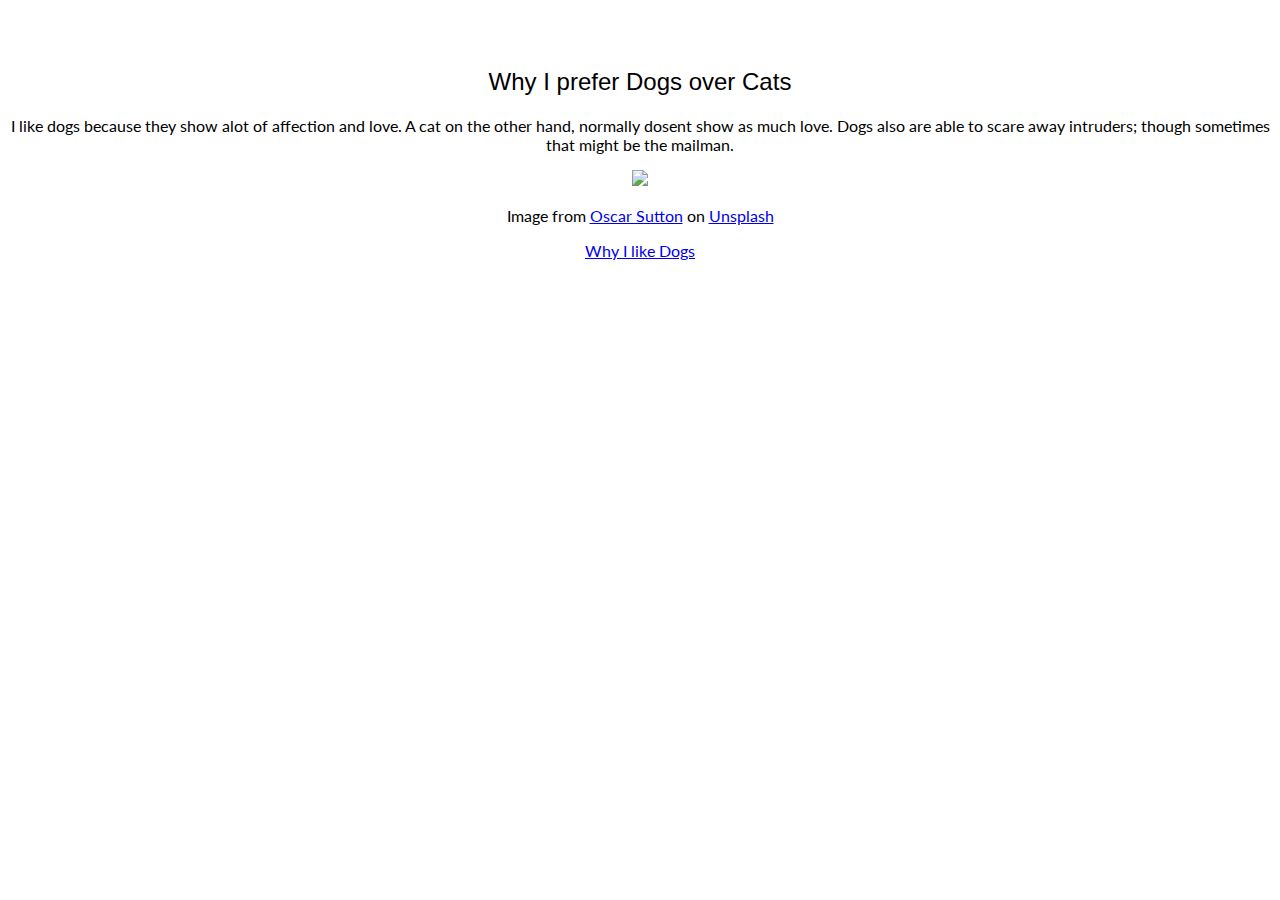
==== why.html @ f8bd34c2 "Add files via upload" ====
<!DOCTYPE html>
<html>
    <head>
        <meta charset="utf-8">
        <title>All about Dogs</title>
        <link rel="stylesheet" href="styles.css">
        <link href="/normalize.css" rel="stylesheet">
        <link rel="preconnect" href="https://fonts.googleapis.com">
        <link rel="preconnect" href="https://fonts.gstatic.com" crossorigin>
        <link href="https://fonts.googleapis.com/css2?family=Lato:ital,wght@0,100;0,300;0,400;0,700;0,900;1,100;1,300;1,400;1,700;1,900&display=swap" rel="stylesheet"> 
        <link rel="preconnect" href="https://fonts.gstatic.com" crossorigin>
<link href="https://fonts.googleapis.com/css2?family=Lato:ital,wght@0,100;0,300;0,400;0,700;0,900;1,100;1,300;1,400;1,700;1,900&family=Noto+Sans:ital,wght@0,100..900;1,100..900&display=swap" rel="stylesheet">
    </head>
    <body>
        <header>
            
        </header>
        <article>
        <h2>Why I prefer Dogs over Cats</h2>
        <p>I like dogs because they show alot of affection and love. A cat on the other hand, normally dosent show as much love. Dogs also are able to scare away intruders; though sometimes that might be the mailman.</p>
        <img src="images/beachDog.jpg">
        <p>Image from <a href="https://unsplash.com/@o5ky">Oscar Sutton</a> on <a href="https://unsplash.com">Unsplash</a></p>
        </article>
        <footer>
            <p><a href="index.html">Why I like Dogs</a></p>
        </footer>
    </body>
</html>
---- styles.css ----
header{
    text-align: center;
}
h2{
    font-family: "Nano-Sans", sans-serif;
    font-weight: 400;
    font-style: normal;
    text-align: center;
}
p{
    font-family: "Lato", sans-serif;
    font-weight: 400;
    font-style: normal;

}
body{
    text-align: center; 
}

.head{ 
    display: inline;
    padding: 10px;
}
header{
    text-align: center;
    background-image: url("");
    background-size:cover;
    padding: 20px;
}
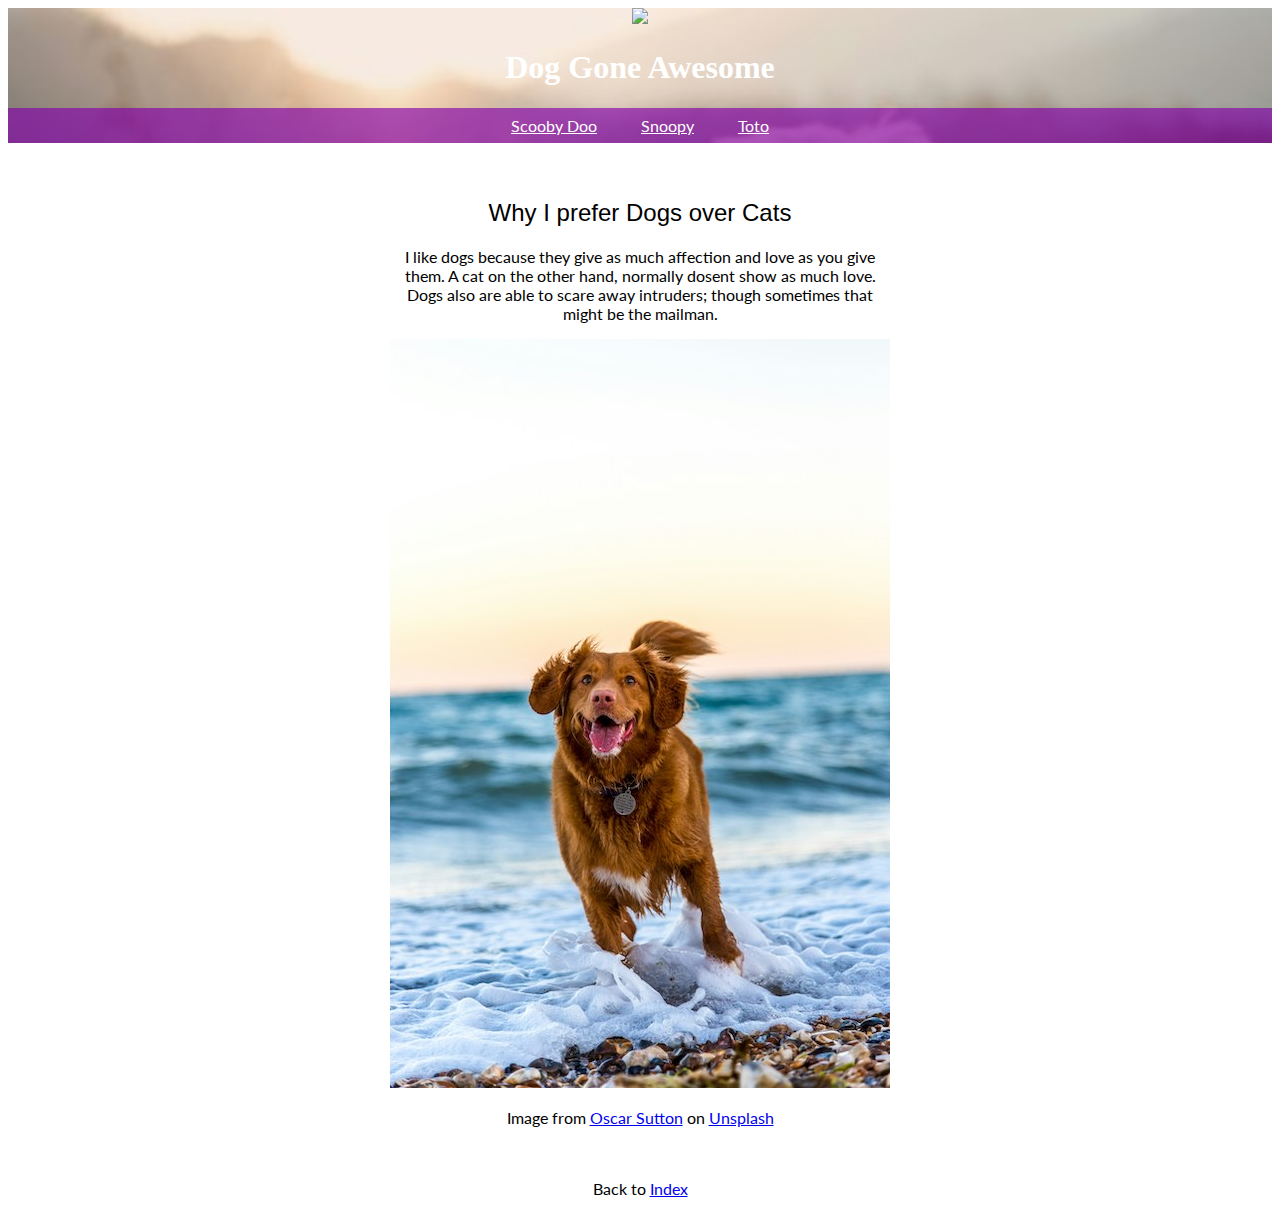
==== commit 4ff18a23: "Add files via upload" ====
--- a/why.html
+++ b/why.html
@@ -3,6 +3,7 @@
     <head>
         <meta charset="utf-8">
         <title>All about Dogs</title>
+        <link rel="icon" href="images/dog-face.svg" type="image/svg">
         <link rel="stylesheet" href="styles.css">
         <link href="/normalize.css" rel="stylesheet">
         <link rel="preconnect" href="https://fonts.googleapis.com">
@@ -13,16 +14,22 @@
     </head>
     <body>
         <header>
-            
+            <img src="images/dogPNG.png" width="150px">
+            <h1>Dog Gone Awesome</h1>
+            <ul class="headLine">
+                <li class="head"><a class="headText"href="https://en.wikipedia.org/wiki/Scooby-Doo" target="_blank">Scooby Doo</a></li>
+                <li class="head"><a class="headText"href="https://www.peanuts.com/" target="_blank">Snoopy</a></li>
+                <li class="head"><a class="headText"href="https://en.wikipedia.org/wiki/Terry_(dog)" target="_blank">Toto</a></li>
+            </ul>
         </header>
         <article>
         <h2>Why I prefer Dogs over Cats</h2>
-        <p>I like dogs because they show alot of affection and love. A cat on the other hand, normally dosent show as much love. Dogs also are able to scare away intruders; though sometimes that might be the mailman.</p>
+        <p>I like dogs because they give as much affection and love as you give them. A cat on the other hand, normally dosent show as much love. Dogs also are able to scare away intruders; though sometimes that might be the mailman.</p>
         <img src="images/beachDog.jpg">
         <p>Image from <a href="https://unsplash.com/@o5ky">Oscar Sutton</a> on <a href="https://unsplash.com">Unsplash</a></p>
         </article>
         <footer>
-            <p><a href="index.html">Why I like Dogs</a></p>
+            <p>Back to <a href="index.html">Index</a></p>
         </footer>
     </body>
 </html>--- a/styles.css
+++ b/styles.css
@@ -1,5 +1,15 @@
-header{
-    text-align: center;
+.headLine{
+    background-color: rgba(131, 1, 170, 0.647);
+    padding: 8px;
+}
+.head{ 
+    display: inline;
+    padding: 10px;
+}
+.headText{
+    color:white;
+    display: inline;
+    padding: 0px 10px 0px 10px;
 }
 h2{
     font-family: "Nano-Sans", sans-serif;
@@ -7,23 +17,23 @@
     font-style: normal;
     text-align: center;
 }
-p{
+p, ul{
     font-family: "Lato", sans-serif;
     font-weight: 400;
     font-style: normal;
 
 }
 body{
-    text-align: center; 
+    text-align: center;
 }
-
-.head{ 
-    display: inline;
-    padding: 10px;
+article{
+    max-width: 500px;
+    padding: 20px;
+    margin: 0 auto;
 }
 header{
+    background-image: url("images/dogsPlaying.jpg");
     text-align: center;
-    background-image: url("");
     background-size:cover;
-    padding: 20px;
+    color:white;
 }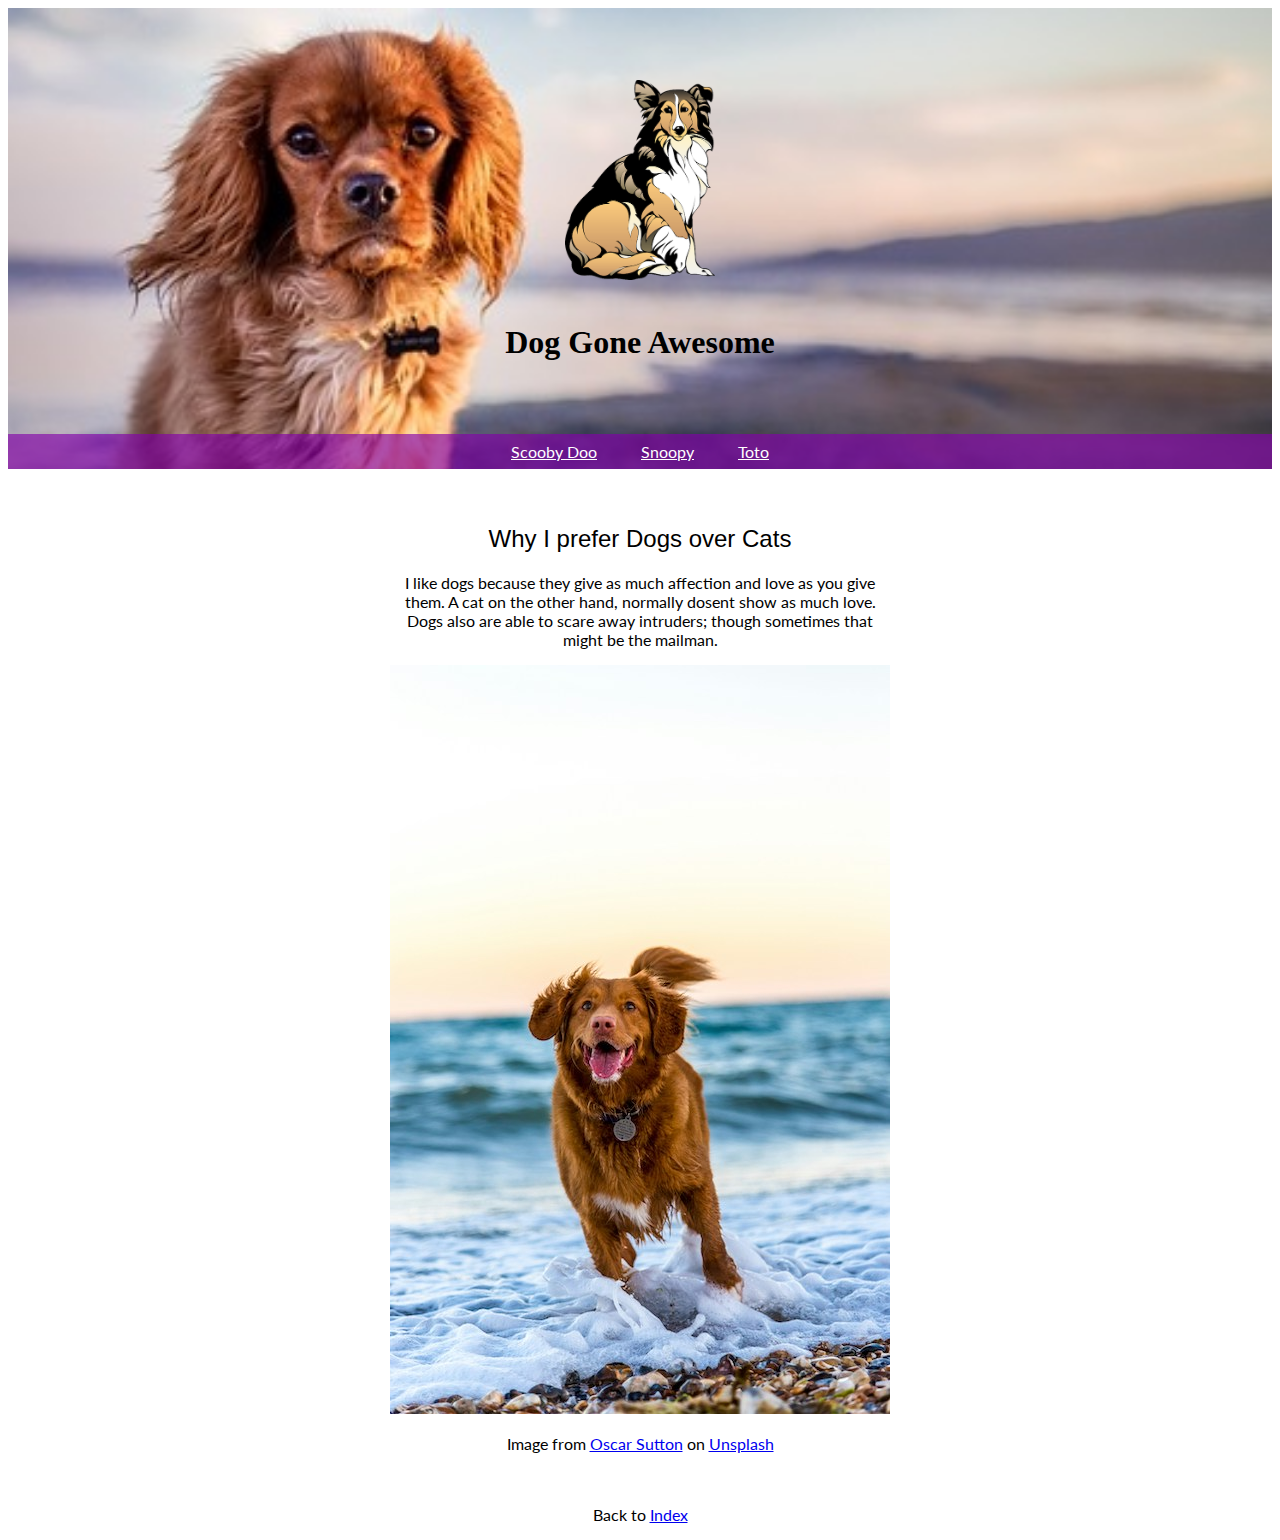
==== commit 63769fe6: "Update why.html" ====
--- a/why.html
+++ b/why.html
@@ -14,8 +14,16 @@
     </head>
     <body>
         <header>
+            <br>
+            <br>
+            <br>
+            <br>
             <img src="images/dogPNG.png" width="150px">
+            <br>
+            <br>
             <h1>Dog Gone Awesome</h1>
+            <br>
+            <br>
             <ul class="headLine">
                 <li class="head"><a class="headText"href="https://en.wikipedia.org/wiki/Scooby-Doo" target="_blank">Scooby Doo</a></li>
                 <li class="head"><a class="headText"href="https://www.peanuts.com/" target="_blank">Snoopy</a></li>
@@ -32,4 +40,4 @@
             <p>Back to <a href="index.html">Index</a></p>
         </footer>
     </body>
-</html>+</html>
--- a/styles.css
+++ b/styles.css
@@ -32,8 +32,9 @@
     margin: 0 auto;
 }
 header{
-    background-image: url("images/dogsPlaying.jpg");
+    background-image: url("images/HeaderBeach Dog.jpg");
     text-align: center;
     background-size:cover;
+    background-position: top;`
     color:white;
-}+}
